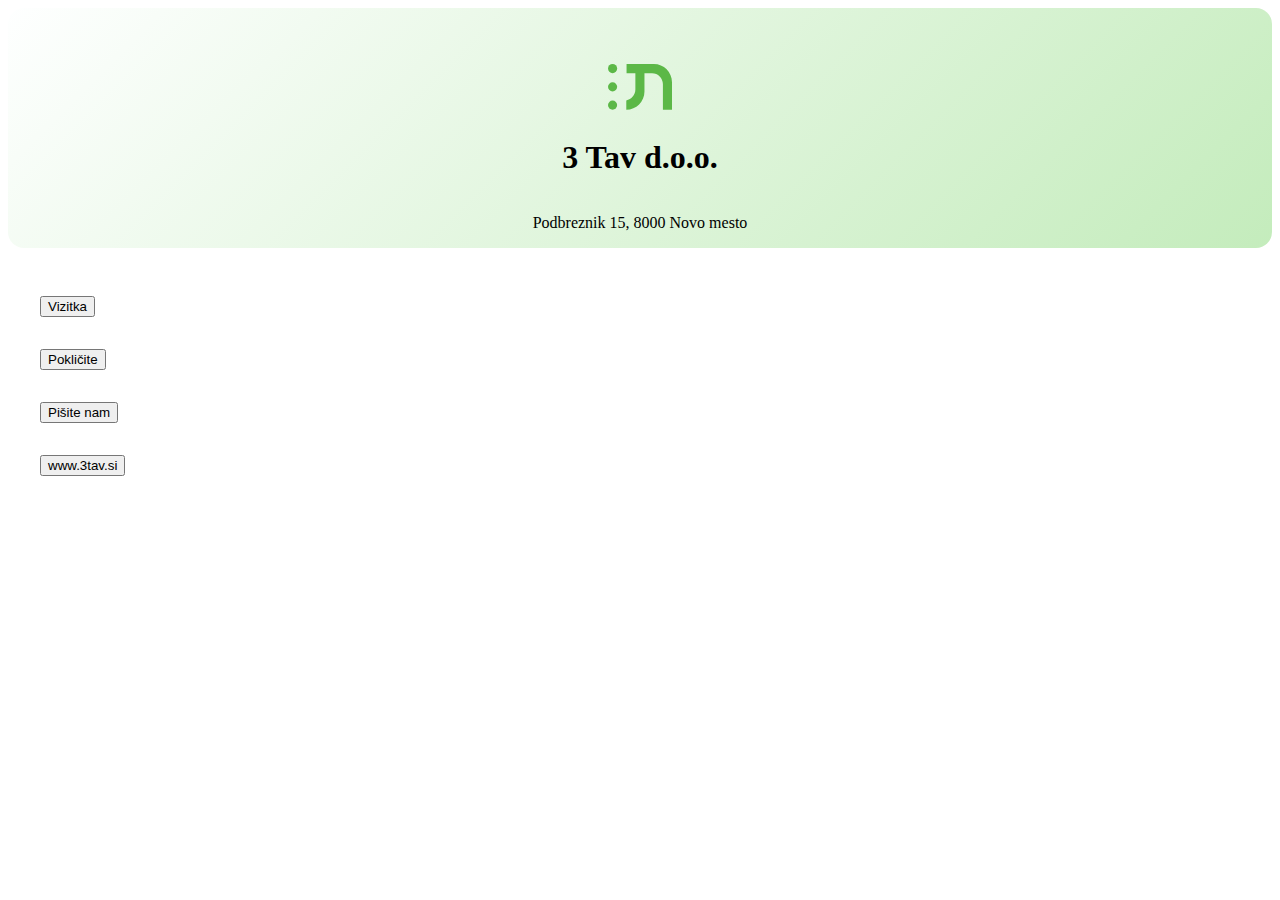
==== out/index.html @ 62d76f83 "initial commit, base content & design" ====
<!DOCTYPE html><!--[if lt IE 7]><html class="no-js lt-ie9 lt-ie8 lt-ie7"><![endif]--><!--[if IE 7]><html class="no-js lt-ie9 lt-ie8"><![endif]--><!--[if IE 8]><html class="no-js lt-ie9"><![endif]--><html><head><meta charset="utf-8"><meta http-equiv="X-UA-Compatible" content="IE=edge"><link rel="canonical" href="https://www.3tav.si/"><title>3 Tav d.o.o.</title><meta name="description" content="Informacijske rešitve za učinkovito vodenje podjetja"><meta name="viewport" content="width=device-width,initial-scale=1"><link rel="stylesheet" href="water.min.css"></head><body style="display:flex;align-items:stretch;flex-direction:column"><header style="display:flex;align-items:center;flex-direction:column;border-radius:1em;background-image:linear-gradient(135deg,#feffff,#c4ecbc)"><svg style="margin:2em 0 -1em;background-color:var(--background-body);padding:1.5em 1em;border-width:0;border-radius:5em;overflow:visible" width="64" xmlns="http://www.w3.org/2000/svg" viewBox="0 0 1280 914.29"><defs></defs><path fill="#5cb847" d="M916.45,0H371.13V182.86h176.36v329.14c0,108.72-78.62,198.92-181.77,216.34v185.95c200.78,0,363.55-163.74,363.55-365.71V182.86h150.83c120.47,0,218.13,98.24,218.13,219.43V914.29h181.77V365.71C1280,163.74,1117.23,0,916.45,0Z"/><circle fill="#5cb847" class="cls-1" cx="91.43" cy="91.79" r="91.43"/><circle fill="#5cb847" class="cls-1" cx="91.43" cy="457.25" r="91.43"/><circle fill="#5cb847" class="cls-1" cx="91.43" cy="822.49" r="91.43"/></svg><h1>3 Tav d.o.o.</h1><p>Podbreznik 15, 8000 Novo mesto</p></header><article style="display:flex;align-items:stretch;flex-direction:column;padding:2em"><p><a href="3Tav.vcf"><button>Vizitka</button></a></p><p><a href="tel:+38672927080"><button>Pokličite</button></a></p><p><a href="mailto:info@3tav.si"><button>Pišite nam</button></a></p><p><a href="https://www.3tav.si/"><button>www.3tav.si</button></a></p></article></body></html>
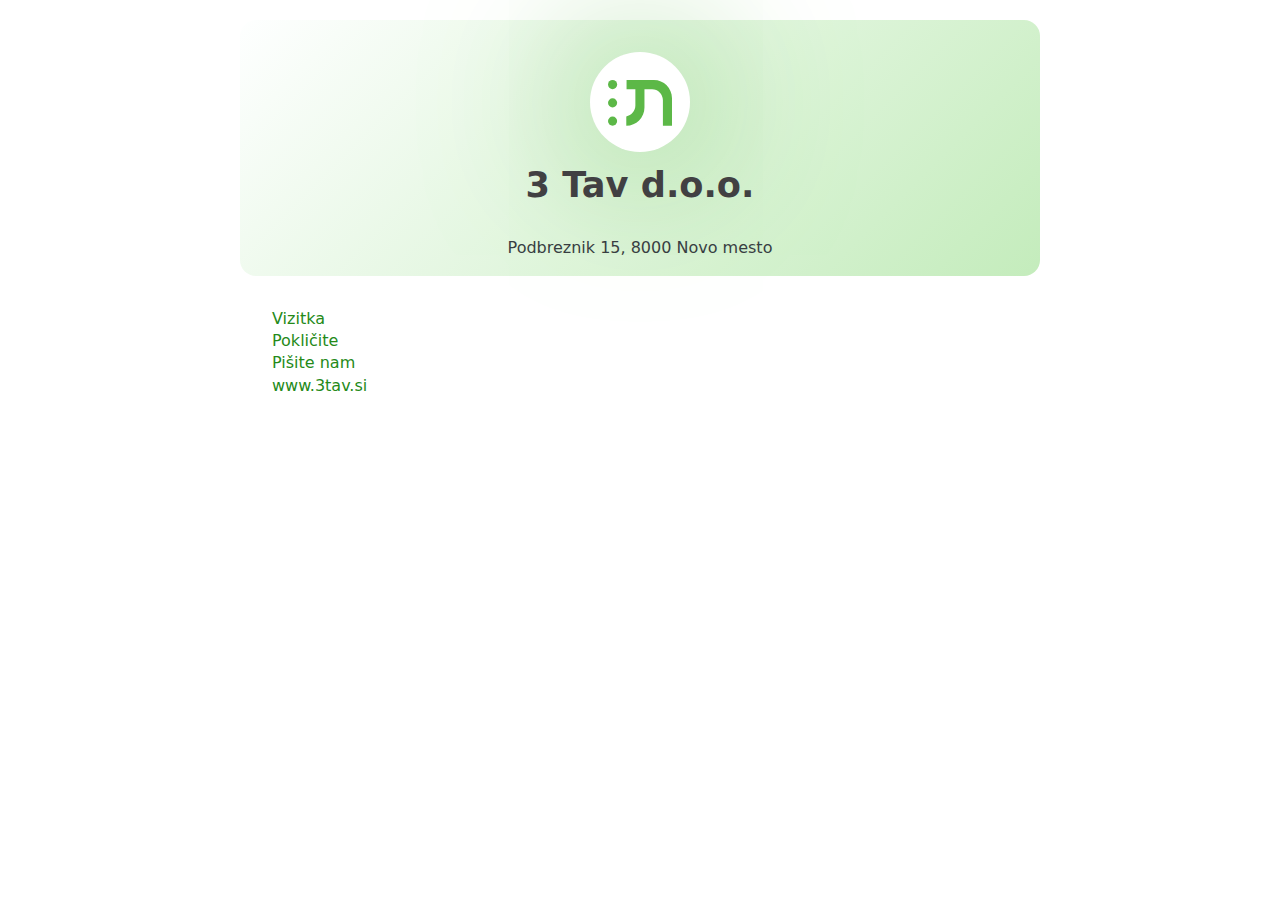
==== commit 6bdf8e26: "validate code, cleanup" ====
--- a/out/index.html
+++ b/out/index.html
@@ -1 +1 @@
-<!DOCTYPE html><!--[if lt IE 7]><html class="no-js lt-ie9 lt-ie8 lt-ie7"><![endif]--><!--[if IE 7]><html class="no-js lt-ie9 lt-ie8"><![endif]--><!--[if IE 8]><html class="no-js lt-ie9"><![endif]--><html><head><meta charset="utf-8"><meta http-equiv="X-UA-Compatible" content="IE=edge"><link rel="canonical" href="https://www.3tav.si/"><title>3 Tav d.o.o.</title><meta name="description" content="Informacijske rešitve za učinkovito vodenje podjetja"><meta name="viewport" content="width=device-width,initial-scale=1"><link rel="stylesheet" href="water.min.css"></head><body style="display:flex;align-items:stretch;flex-direction:column"><header style="display:flex;align-items:center;flex-direction:column;border-radius:1em;background-image:linear-gradient(135deg,#feffff,#c4ecbc)"><svg style="margin:2em 0 -1em;background-color:var(--background-body);padding:1.5em 1em;border-width:0;border-radius:5em;overflow:visible" width="64" xmlns="http://www.w3.org/2000/svg" viewBox="0 0 1280 914.29"><defs></defs><path fill="#5cb847" d="M916.45,0H371.13V182.86h176.36v329.14c0,108.72-78.62,198.92-181.77,216.34v185.95c200.78,0,363.55-163.74,363.55-365.71V182.86h150.83c120.47,0,218.13,98.24,218.13,219.43V914.29h181.77V365.71C1280,163.74,1117.23,0,916.45,0Z"/><circle fill="#5cb847" class="cls-1" cx="91.43" cy="91.79" r="91.43"/><circle fill="#5cb847" class="cls-1" cx="91.43" cy="457.25" r="91.43"/><circle fill="#5cb847" class="cls-1" cx="91.43" cy="822.49" r="91.43"/></svg><h1>3 Tav d.o.o.</h1><p>Podbreznik 15, 8000 Novo mesto</p></header><article style="display:flex;align-items:stretch;flex-direction:column;padding:2em"><p><a href="3Tav.vcf"><button>Vizitka</button></a></p><p><a href="tel:+38672927080"><button>Pokličite</button></a></p><p><a href="mailto:info@3tav.si"><button>Pišite nam</button></a></p><p><a href="https://www.3tav.si/"><button>www.3tav.si</button></a></p></article></body></html>+<!DOCTYPE html><html lang="sl-SI"><head><meta charset="utf-8"><meta http-equiv="X-UA-Compatible" content="IE=edge"><link rel="canonical" href="https://www.3tav.si/"><title>3 Tav d.o.o.</title><meta name="description" content="Informacijske rešitve za učinkovito vodenje podjetja"><meta name="viewport" content="width=device-width,initial-scale=1"><link rel="stylesheet" href="water.min.css"></head><body style="display:flex;align-items:stretch;flex-direction:column"><header style="display:flex;align-items:center;flex-direction:column;border-radius:1em;background-image:linear-gradient(135deg,#feffff,#c4ecbc)"><span style="margin:2em 0 -1em;background-color:var(--background-body);box-shadow:0 0 10em var(--focus);border-radius:5em;width:100px;height:100px"><svg style="padding:28px 18px" width="64" xmlns="http://www.w3.org/2000/svg" viewBox="0 0 1280 914.29"><defs></defs><path fill="#5cb847" d="M916.45,0H371.13V182.86h176.36v329.14c0,108.72-78.62,198.92-181.77,216.34v185.95c200.78,0,363.55-163.74,363.55-365.71V182.86h150.83c120.47,0,218.13,98.24,218.13,219.43V914.29h181.77V365.71C1280,163.74,1117.23,0,916.45,0Z"/><circle fill="#5cb847" class="cls-1" cx="91.43" cy="91.79" r="91.43"/><circle fill="#5cb847" class="cls-1" cx="91.43" cy="457.25" r="91.43"/><circle fill="#5cb847" class="cls-1" cx="91.43" cy="822.49" r="91.43"/></svg></span><h1>3 Tav d.o.o.</h1><p>Podbreznik 15, 8000 Novo mesto</p></header><div style="display:flex;align-items:stretch;flex-direction:column;padding:2em"><a href="3Tav.vcf">Vizitka</a><a href="tel:+38672927080">Pokličite</a><a href="mailto:info@3tav.si">Pišite nam</a><a href="https://www.3tav.si/">www.3tav.si</a></div></body></html>--- a/out/water.min.css
+++ b/out/water.min.css
@@ -0,0 +1 @@
+:root{--background-body:#fff;--background:#efefef;--background-alt:#f7f7f7;--selection:#b1dca2;--text-main:#383e42;--text-bright:#414042;--text-muted:#70777f;--links:#258a19;--focus:#5ab847;--border:#009f87;--code:#000;--animation-duration:0.1s;--button-base:#007d97;--button-hover:#5ab847;--scrollbar-thumb:#c4e4b8;--scrollbar-thumb-hover:var(--button-hover);--form-placeholder:#949494;--form-text:#fff;--variable:#39a33c;--highlight:#ff0;--select-arrow:url("data:image/svg+xml;charset=utf-8,%3Csvg xmlns='http://www.w3.org/2000/svg' height='63' width='117' fill='%23161f27'%3E%3Cpath d='M115 2c-1-2-4-2-5 0L59 53 7 2a4 4 0 00-5 5l54 54 2 2 3-2 54-54c2-1 2-4 0-5z'/%3E%3C/svg%3E")}@media (prefers-color-scheme:dark){:root{--background-body:#414042;--background:#161f27;--background-alt:#1a242f;--selection:#258a19;--text-main:#dbdbdb;--text-bright:#fff;--text-muted:#a9b1ba;--links:#5ab847;--focus:#b1dca2;--border:#003600;--code:#ffbe85;--animation-duration:0.1s;--button-base:#258a19;--button-hover:#5ab847;--scrollbar-thumb:var(--button-hover);--scrollbar-thumb-hover:#000;--form-placeholder:#a9a9a9;--form-text:#fff;--variable:#d941e2;--highlight:#efdb43;--select-arrow:url("data:image/svg+xml;charset=utf-8,%3Csvg xmlns='http://www.w3.org/2000/svg' height='63' width='117' fill='%23efefef'%3E%3Cpath d='M115 2c-1-2-4-2-5 0L59 53 7 2a4 4 0 00-5 5l54 54 2 2 3-2 54-54c2-1 2-4 0-5z'/%3E%3C/svg%3E")}}html{scrollbar-color:#c4e4b8 #fff;scrollbar-color:var(--scrollbar-thumb) var(--background-body);scrollbar-width:thin}@media (prefers-color-scheme:dark){html{scrollbar-color:#5ab847 #414042;scrollbar-color:var(--scrollbar-thumb) var(--background-body)}}body{font-family:system-ui,-apple-system,BlinkMacSystemFont,Segoe UI,Roboto,Oxygen,Ubuntu,Cantarell,Fira Sans,Droid Sans,Helvetica Neue,Segoe UI Emoji,Apple Color Emoji,Noto Color Emoji,sans-serif;line-height:1.4;max-width:800px;margin:20px auto;padding:0 10px;word-wrap:break-word;color:#383e42;color:var(--text-main);background:#fff;background:var(--background-body);text-rendering:optimizeLegibility}@media (prefers-color-scheme:dark){body{background:#414042;background:var(--background-body);color:#dbdbdb;color:var(--text-main)}}button{transition:background-color .1s linear,border-color .1s linear,color .1s linear,box-shadow .1s linear,transform .1s ease;transition:background-color var(--animation-duration) linear,border-color var(--animation-duration) linear,color var(--animation-duration) linear,box-shadow var(--animation-duration) linear,transform var(--animation-duration) ease}@media (prefers-color-scheme:dark){button{transition:background-color .1s linear,border-color .1s linear,color .1s linear,box-shadow .1s linear,transform .1s ease;transition:background-color var(--animation-duration) linear,border-color var(--animation-duration) linear,color var(--animation-duration) linear,box-shadow var(--animation-duration) linear,transform var(--animation-duration) ease}}input{transition:background-color .1s linear,border-color .1s linear,color .1s linear,box-shadow .1s linear,transform .1s ease;transition:background-color var(--animation-duration) linear,border-color var(--animation-duration) linear,color var(--animation-duration) linear,box-shadow var(--animation-duration) linear,transform var(--animation-duration) ease}@media (prefers-color-scheme:dark){input{transition:background-color .1s linear,border-color .1s linear,color .1s linear,box-shadow .1s linear,transform .1s ease;transition:background-color var(--animation-duration) linear,border-color var(--animation-duration) linear,color var(--animation-duration) linear,box-shadow var(--animation-duration) linear,transform var(--animation-duration) ease}}textarea{transition:background-color .1s linear,border-color .1s linear,color .1s linear,box-shadow .1s linear,transform .1s ease;transition:background-color var(--animation-duration) linear,border-color var(--animation-duration) linear,color var(--animation-duration) linear,box-shadow var(--animation-duration) linear,transform var(--animation-duration) ease}@media (prefers-color-scheme:dark){textarea{transition:background-color .1s linear,border-color .1s linear,color .1s linear,box-shadow .1s linear,transform .1s ease;transition:background-color var(--animation-duration) linear,border-color var(--animation-duration) linear,color var(--animation-duration) linear,box-shadow var(--animation-duration) linear,transform var(--animation-duration) ease}}h1{font-size:2.2em;margin-top:0}h1,h2,h3,h4,h5,h6{margin-bottom:12px;margin-top:24px}h1{color:#414042;color:var(--text-bright)}@media (prefers-color-scheme:dark){h1{color:#fff;color:var(--text-bright)}}h2{color:#414042;color:var(--text-bright)}@media (prefers-color-scheme:dark){h2{color:#fff;color:var(--text-bright)}}h3{color:#414042;color:var(--text-bright)}@media (prefers-color-scheme:dark){h3{color:#fff;color:var(--text-bright)}}h4{color:#414042;color:var(--text-bright)}@media (prefers-color-scheme:dark){h4{color:#fff;color:var(--text-bright)}}h5{color:#414042;color:var(--text-bright)}@media (prefers-color-scheme:dark){h5{color:#fff;color:var(--text-bright)}}h6{color:#414042;color:var(--text-bright)}@media (prefers-color-scheme:dark){h6{color:#fff;color:var(--text-bright)}}strong{color:#414042;color:var(--text-bright)}@media (prefers-color-scheme:dark){strong{color:#fff;color:var(--text-bright)}}b,h1,h2,h3,h4,h5,h6,strong,th{font-weight:600}q:after,q:before{content:none}blockquote{border-left:4px solid #5ab847;border-left:4px solid var(--focus);margin:1.5em 0;padding:.5em 1em;font-style:italic}@media (prefers-color-scheme:dark){blockquote{border-left:4px solid #b1dca2;border-left:4px solid var(--focus)}}q{border-left:4px solid #5ab847;border-left:4px solid var(--focus);margin:1.5em 0;padding:.5em 1em;font-style:italic}@media (prefers-color-scheme:dark){q{border-left:4px solid #b1dca2;border-left:4px solid var(--focus)}}blockquote>footer{font-style:normal;border:0}address,blockquote cite{font-style:normal}mark{background-color:#ff0;background-color:var(--highlight);border-radius:2px;padding:0 2px;color:#000}@media (prefers-color-scheme:dark){mark{background-color:#efdb43;background-color:var(--highlight)}}a>code,a>strong{color:inherit}button,input[type=button],input[type=checkbox],input[type=radio],input[type=range],input[type=reset],input[type=submit],select{cursor:pointer}input,select{display:block}[type=checkbox],[type=radio]{display:initial}input{color:#1d1d1d;color:var(--form-text);background-color:#efefef;background-color:var(--background);font-family:inherit;font-size:inherit;margin-right:6px;margin-bottom:6px;padding:17px;border:none;border-radius:6px;outline:none}@media (prefers-color-scheme:dark){input{background-color:#161f27;background-color:var(--background);color:#fff;color:var(--form-text)}}button{color:#1d1d1d;color:var(--form-text);background-color:#efefef;background-color:var(--background);font-family:inherit;font-size:1.1em;margin-right:6px;margin-bottom:6px;padding:17px;border:none;border-radius:6px;outline:none}@media (prefers-color-scheme:dark){button{background-color:#161f27;background-color:var(--background);color:#fff;color:var(--form-text)}}textarea{color:#1d1d1d;color:var(--form-text);background-color:#efefef;background-color:var(--background);font-family:inherit;font-size:inherit;margin-right:6px;margin-bottom:6px;padding:17px;border:none;border-radius:6px;outline:none}@media (prefers-color-scheme:dark){textarea{background-color:#161f27;background-color:var(--background);color:#fff;color:var(--form-text)}}select{color:#1d1d1d;color:var(--form-text);background-color:#efefef;background-color:var(--background);font-family:inherit;font-size:inherit;margin-right:6px;margin-bottom:6px;padding:17px;border:none;border-radius:6px;outline:none}@media (prefers-color-scheme:dark){select{background-color:#161f27;background-color:var(--background);color:#fff;color:var(--form-text)}}button{background-color:#88ca75;background-color:var(--button-base);background-image:linear-gradient(135deg, #425a75, #007d97, #414042);padding-right:30px;padding-left:30px}@media (prefers-color-scheme:dark){button{background-color:#258a19;background-color:var(--button-base)}}input[type=submit]{background-color:#88ca75;background-color:var(--button-base);padding-right:30px;padding-left:30px}@media (prefers-color-scheme:dark){input[type=submit]{background-color:#258a19;background-color:var(--button-base)}}input[type=reset]{background-color:#88ca75;background-color:var(--button-base);padding-right:30px;padding-left:30px}@media (prefers-color-scheme:dark){input[type=reset]{background-color:#258a19;background-color:var(--button-base)}}input[type=button]{background-color:#88ca75;background-color:var(--button-base);padding-right:30px;padding-left:30px}@media (prefers-color-scheme:dark){input[type=button]{background-color:#258a19;background-color:var(--button-base)}}button:hover{background:#b1dca2;background:var(--button-hover)}@media (prefers-color-scheme:dark){button:hover{background:#5ab847;background:var(--button-hover)}}input[type=submit]:hover{background:#b1dca2;background:var(--button-hover)}@media (prefers-color-scheme:dark){input[type=submit]:hover{background:#5ab847;background:var(--button-hover)}}input[type=reset]:hover{background:#b1dca2;background:var(--button-hover)}@media (prefers-color-scheme:dark){input[type=reset]:hover{background:#5ab847;background:var(--button-hover)}}input[type=button]:hover{background:#b1dca2;background:var(--button-hover)}@media (prefers-color-scheme:dark){input[type=button]:hover{background:#5ab847;background:var(--button-hover)}}input[type=color]{min-height:2rem;padding:8px;cursor:pointer}input[type=checkbox],input[type=radio]{height:1em;width:1em}input[type=radio]{border-radius:100%}input{vertical-align:top}label{vertical-align:middle;margin-bottom:4px;display:inline-block}button,input:not([type=checkbox]):not([type=radio]),input[type=range],select,textarea{-webkit-appearance:none}textarea{display:block;margin-right:0;box-sizing:border-box;resize:vertical}textarea:not([cols]){width:100%}textarea:not([rows]){min-height:40px;height:140px}select{background:#efefef url("data:image/svg+xml;charset=utf-8,%3Csvg xmlns='http://www.w3.org/2000/svg' height='63' width='117' fill='%23161f27'%3E%3Cpath d='M115 2c-1-2-4-2-5 0L59 53 7 2a4 4 0 00-5 5l54 54 2 2 3-2 54-54c2-1 2-4 0-5z'/%3E%3C/svg%3E") calc(100% - 12px) 50%/12px no-repeat;background:var(--background) var(--select-arrow) calc(100% - 12px) 50%/12px no-repeat;padding-right:35px}@media (prefers-color-scheme:dark){select{background:#161f27 url("data:image/svg+xml;charset=utf-8,%3Csvg xmlns='http://www.w3.org/2000/svg' height='63' width='117' fill='%23efefef'%3E%3Cpath d='M115 2c-1-2-4-2-5 0L59 53 7 2a4 4 0 00-5 5l54 54 2 2 3-2 54-54c2-1 2-4 0-5z'/%3E%3C/svg%3E") calc(100% - 12px) 50%/12px no-repeat;background:var(--background) var(--select-arrow) calc(100% - 12px) 50%/12px no-repeat}}select::-ms-expand{display:none}select[multiple]{padding-right:10px;background-image:none;overflow-y:auto}input:focus{box-shadow:0 0 0 2px #5ab847;box-shadow:0 0 0 2px var(--focus)}@media (prefers-color-scheme:dark){input:focus{box-shadow:0 0 0 2px #b1dca2;box-shadow:0 0 0 2px var(--focus)}}select:focus{box-shadow:0 0 0 2px #5ab847;box-shadow:0 0 0 2px var(--focus)}@media (prefers-color-scheme:dark){select:focus{box-shadow:0 0 0 2px #b1dca2;box-shadow:0 0 0 2px var(--focus)}}button:focus{box-shadow:0 0 0 2px #5ab847;box-shadow:0 0 0 2px var(--focus)}@media (prefers-color-scheme:dark){button:focus{box-shadow:0 0 0 2px #b1dca2;box-shadow:0 0 0 2px var(--focus)}}textarea:focus{box-shadow:0 0 0 2px #5ab847;box-shadow:0 0 0 2px var(--focus)}@media (prefers-color-scheme:dark){textarea:focus{box-shadow:0 0 0 2px #b1dca2;box-shadow:0 0 0 2px var(--focus)}}button:active,input[type=button]:active,input[type=checkbox]:active,input[type=radio]:active,input[type=range]:active,input[type=reset]:active,input[type=submit]:active{transform:translateY(2px)}button:disabled,input:disabled,select:disabled,textarea:disabled{cursor:not-allowed;opacity:.5}::-moz-placeholder{color:#949494;color:var(--form-placeholder)}:-ms-input-placeholder{color:#949494;color:var(--form-placeholder)}::-ms-input-placeholder{color:#949494;color:var(--form-placeholder)}::placeholder{color:#949494;color:var(--form-placeholder)}@media (prefers-color-scheme:dark){::-moz-placeholder{color:#a9a9a9;color:var(--form-placeholder)}:-ms-input-placeholder{color:#a9a9a9;color:var(--form-placeholder)}::-ms-input-placeholder{color:#a9a9a9;color:var(--form-placeholder)}::placeholder{color:#a9a9a9;color:var(--form-placeholder)}}fieldset{border:1px solid #5ab847;border:1px solid var(--focus);border-radius:6px;margin:0 0 12px;padding:17px}@media (prefers-color-scheme:dark){fieldset{border:1px solid #b1dca2;border:1px solid var(--focus)}}legend{font-size:.9em;font-weight:600}input[type=range]{margin:10px 0;padding:17px 0;background:transparent}input[type=range]:focus{outline:none}input[type=range]::-webkit-slider-runnable-track{width:100%;height:9.5px;-webkit-transition:.2s;transition:.2s;background:#efefef;background:var(--background);border-radius:3px}@media (prefers-color-scheme:dark){input[type=range]::-webkit-slider-runnable-track{background:#161f27;background:var(--background)}}input[type=range]::-webkit-slider-thumb{box-shadow:0 1px 1px #000,0 0 1px #0d0d0d;height:20px;width:20px;border-radius:50%;background:#009f87;background:var(--border);-webkit-appearance:none;margin-top:-7px}@media (prefers-color-scheme:dark){input[type=range]::-webkit-slider-thumb{background:#003600;background:var(--border)}}input[type=range]:focus::-webkit-slider-runnable-track{background:#efefef;background:var(--background)}@media (prefers-color-scheme:dark){input[type=range]:focus::-webkit-slider-runnable-track{background:#161f27;background:var(--background)}}input[type=range]::-moz-range-track{width:100%;height:9.5px;-moz-transition:.2s;transition:.2s;background:#efefef;background:var(--background);border-radius:3px}@media (prefers-color-scheme:dark){input[type=range]::-moz-range-track{background:#161f27;background:var(--background)}}input[type=range]::-moz-range-thumb{box-shadow:1px 1px 1px #000,0 0 1px #0d0d0d;height:20px;width:20px;border-radius:50%;background:#009f87;background:var(--border)}@media (prefers-color-scheme:dark){input[type=range]::-moz-range-thumb{background:#003600;background:var(--border)}}input[type=range]::-ms-track{width:100%;height:9.5px;background:transparent;border-color:transparent;border-width:16px 0;color:transparent}input[type=range]::-ms-fill-lower{background:#efefef;background:var(--background);border:.2px solid #010101;border-radius:3px;box-shadow:1px 1px 1px #000,0 0 1px #0d0d0d}@media (prefers-color-scheme:dark){input[type=range]::-ms-fill-lower{background:#161f27;background:var(--background)}}input[type=range]::-ms-fill-upper{background:#efefef;background:var(--background);border:.2px solid #010101;border-radius:3px;box-shadow:1px 1px 1px #000,0 0 1px #0d0d0d}@media (prefers-color-scheme:dark){input[type=range]::-ms-fill-upper{background:#161f27;background:var(--background)}}input[type=range]::-ms-thumb{box-shadow:1px 1px 1px #000,0 0 1px #0d0d0d;border:1px solid #000;height:20px;width:20px;border-radius:50%;background:#009f87;background:var(--border)}@media (prefers-color-scheme:dark){input[type=range]::-ms-thumb{background:#003600;background:var(--border)}}input[type=range]:focus::-ms-fill-lower{background:#efefef;background:var(--background)}@media (prefers-color-scheme:dark){input[type=range]:focus::-ms-fill-lower{background:#161f27;background:var(--background)}}input[type=range]:focus::-ms-fill-upper{background:#efefef;background:var(--background)}@media (prefers-color-scheme:dark){input[type=range]:focus::-ms-fill-upper{background:#161f27;background:var(--background)}}a{display:flex;align-items: stretch;flex-direction: column;text-decoration:none;color:#258a19;color:var(--links)}@media (prefers-color-scheme:dark){a{color:#5ab847;color:var(--links)}}a:hover{text-decoration:underline}code{background:#efefef;background:var(--background);color:#000;color:var(--code);padding:2.5px 5px;border-radius:6px;font-size:1em}@media (prefers-color-scheme:dark){code{color:#ffbe85;color:var(--code);background:#161f27;background:var(--background)}}samp{background:#efefef;background:var(--background);color:#000;color:var(--code);padding:2.5px 5px;border-radius:6px;font-size:1em}@media (prefers-color-scheme:dark){samp{color:#ffbe85;color:var(--code);background:#161f27;background:var(--background)}}time{background:#efefef;background:var(--background);color:#000;color:var(--code);padding:2.5px 5px;border-radius:6px;font-size:1em}@media (prefers-color-scheme:dark){time{color:#ffbe85;color:var(--code);background:#161f27;background:var(--background)}}pre>code{padding:17px;display:block;overflow-x:auto}var{color:#39a33c;color:var(--variable);font-style:normal;font-family:monospace}@media (prefers-color-scheme:dark){var{color:#d941e2;color:var(--variable)}}kbd{background:#efefef;background:var(--background);border:1px solid #009f87;border:1px solid var(--border);border-radius:2px;color:#383e42;color:var(--text-main);padding:2px 4px}@media (prefers-color-scheme:dark){kbd{color:#dbdbdb;color:var(--text-main);border:1px solid #003600;border:1px solid var(--border);background:#161f27;background:var(--background)}}img,video{max-width:100%;height:auto}hr{border:none;border-top:1px solid #009f87;border-top:1px solid var(--border)}@media (prefers-color-scheme:dark){hr{border-top:1px solid #003600;border-top:1px solid var(--border)}}table{border-collapse:collapse;margin-bottom:10px;width:100%;table-layout:fixed}table caption,td,th{text-align:left}td,th{padding:6px;vertical-align:top;word-wrap:break-word}thead{border-bottom:1px solid #009f87;border-bottom:1px solid var(--border)}@media (prefers-color-scheme:dark){thead{border-bottom:1px solid #003600;border-bottom:1px solid var(--border)}}tfoot{border-top:1px solid #009f87;border-top:1px solid var(--border)}@media (prefers-color-scheme:dark){tfoot{border-top:1px solid #003600;border-top:1px solid var(--border)}}tbody tr:nth-child(2n){background-color:#efefef;background-color:var(--background)}@media (prefers-color-scheme:dark){tbody tr:nth-child(2n){background-color:#161f27;background-color:var(--background)}}tbody tr:nth-child(2n) button{background-color:#f7f7f7;background-color:var(--background-alt)}@media (prefers-color-scheme:dark){tbody tr:nth-child(2n) button{background-color:#1a242f;background-color:var(--background-alt)}}tbody tr:nth-child(2n) button:hover{background-color:#fff;background-color:var(--background-body)}@media (prefers-color-scheme:dark){tbody tr:nth-child(2n) button:hover{background-color:#414042;background-color:var(--background-body)}}::-webkit-scrollbar{height:10px;width:10px}::-webkit-scrollbar-track{background:#efefef;background:var(--background);border-radius:6px}@media (prefers-color-scheme:dark){::-webkit-scrollbar-track{background:#161f27;background:var(--background)}}::-webkit-scrollbar-thumb{background:#c4e4b8;background:var(--scrollbar-thumb);border-radius:6px}@media (prefers-color-scheme:dark){::-webkit-scrollbar-thumb{background:#5ab847;background:var(--scrollbar-thumb)}}::-webkit-scrollbar-thumb:hover{background:#b1dca2;background:var(--scrollbar-thumb-hover)}@media (prefers-color-scheme:dark){::-webkit-scrollbar-thumb:hover{background:#000;background:var(--scrollbar-thumb-hover)}}::-moz-selection{background-color:#b1dca2;background-color:var(--selection);color:#414042;color:var(--text-bright)}::selection{background-color:#b1dca2;background-color:var(--selection);color:#414042;color:var(--text-bright)}@media (prefers-color-scheme:dark){::-moz-selection{color:#fff;color:var(--text-bright)}::selection{color:#fff;color:var(--text-bright)}}@media (prefers-color-scheme:dark){::-moz-selection{background-color:#258a19;background-color:var(--selection)}::selection{background-color:#258a19;background-color:var(--selection)}}details{display:flex;flex-direction:column;align-items:flex-start;background-color:#f7f7f7;background-color:var(--background-alt);padding:17px 10px 0;margin:1em 0;border-radius:6px;overflow:hidden}@media (prefers-color-scheme:dark){details{background-color:#1a242f;background-color:var(--background-alt)}}details[open]{padding:17px}details>:last-child{margin-bottom:0}details[open] summary{margin-bottom:10px}summary{display:list-item;background-color:#efefef;background-color:var(--background);padding:17px;margin:-10px -10px 0;cursor:pointer;outline:none}@media (prefers-color-scheme:dark){summary{background-color:#161f27;background-color:var(--background)}}summary:focus,summary:hover{text-decoration:underline}details>:not(summary){margin-top:0}summary::-webkit-details-marker{color:#383e42;color:var(--text-main)}@media (prefers-color-scheme:dark){summary::-webkit-details-marker{color:#dbdbdb;color:var(--text-main)}}dialog{background-color:#f7f7f7;background-color:var(--background-alt);color:#383e42;color:var(--text-main);border-radius:6px;border:#009f87;border-color:var(--border);padding:17px 30px}@media (prefers-color-scheme:dark){dialog{border-color:#003600;border-color:var(--border);color:#dbdbdb;color:var(--text-main);background-color:#1a242f;background-color:var(--background-alt)}}dialog>header:first-child{background-color:#efefef;background-color:var(--background);border-radius:6px 6px 0 0;margin:-10px -30px 10px;padding:17px;text-align:center}@media (prefers-color-scheme:dark){dialog>header:first-child{background-color:#161f27;background-color:var(--background)}}dialog::-webkit-backdrop{background:rgba(0,0,0,.61);-webkit-backdrop-filter:blur(4px);backdrop-filter:blur(4px)}dialog::backdrop{background:rgba(0,0,0,.61);-webkit-backdrop-filter:blur(4px);backdrop-filter:blur(4px)}footer{border-top:1px solid #009f87;border-top:1px solid var(--border);padding-top:10px;color:#70777f;color:var(--text-muted)}@media (prefers-color-scheme:dark){footer{color:#a9b1ba;color:var(--text-muted);border-top:1px solid #003600;border-top:1px solid var(--border)}}body>footer{margin-top:40px}@media print{body,button,code,details,input,pre,summary,textarea{background-color:#fff}button,input,textarea{border:1px solid #000}body,button,code,footer,h1,h2,h3,h4,h5,h6,input,pre,strong,summary,textarea{color:#000}summary::marker{color:#000}summary::-webkit-details-marker{color:#000}tbody tr:nth-child(2n){background-color:#f2f2f2}a{color:#00f;text-decoration:underline}}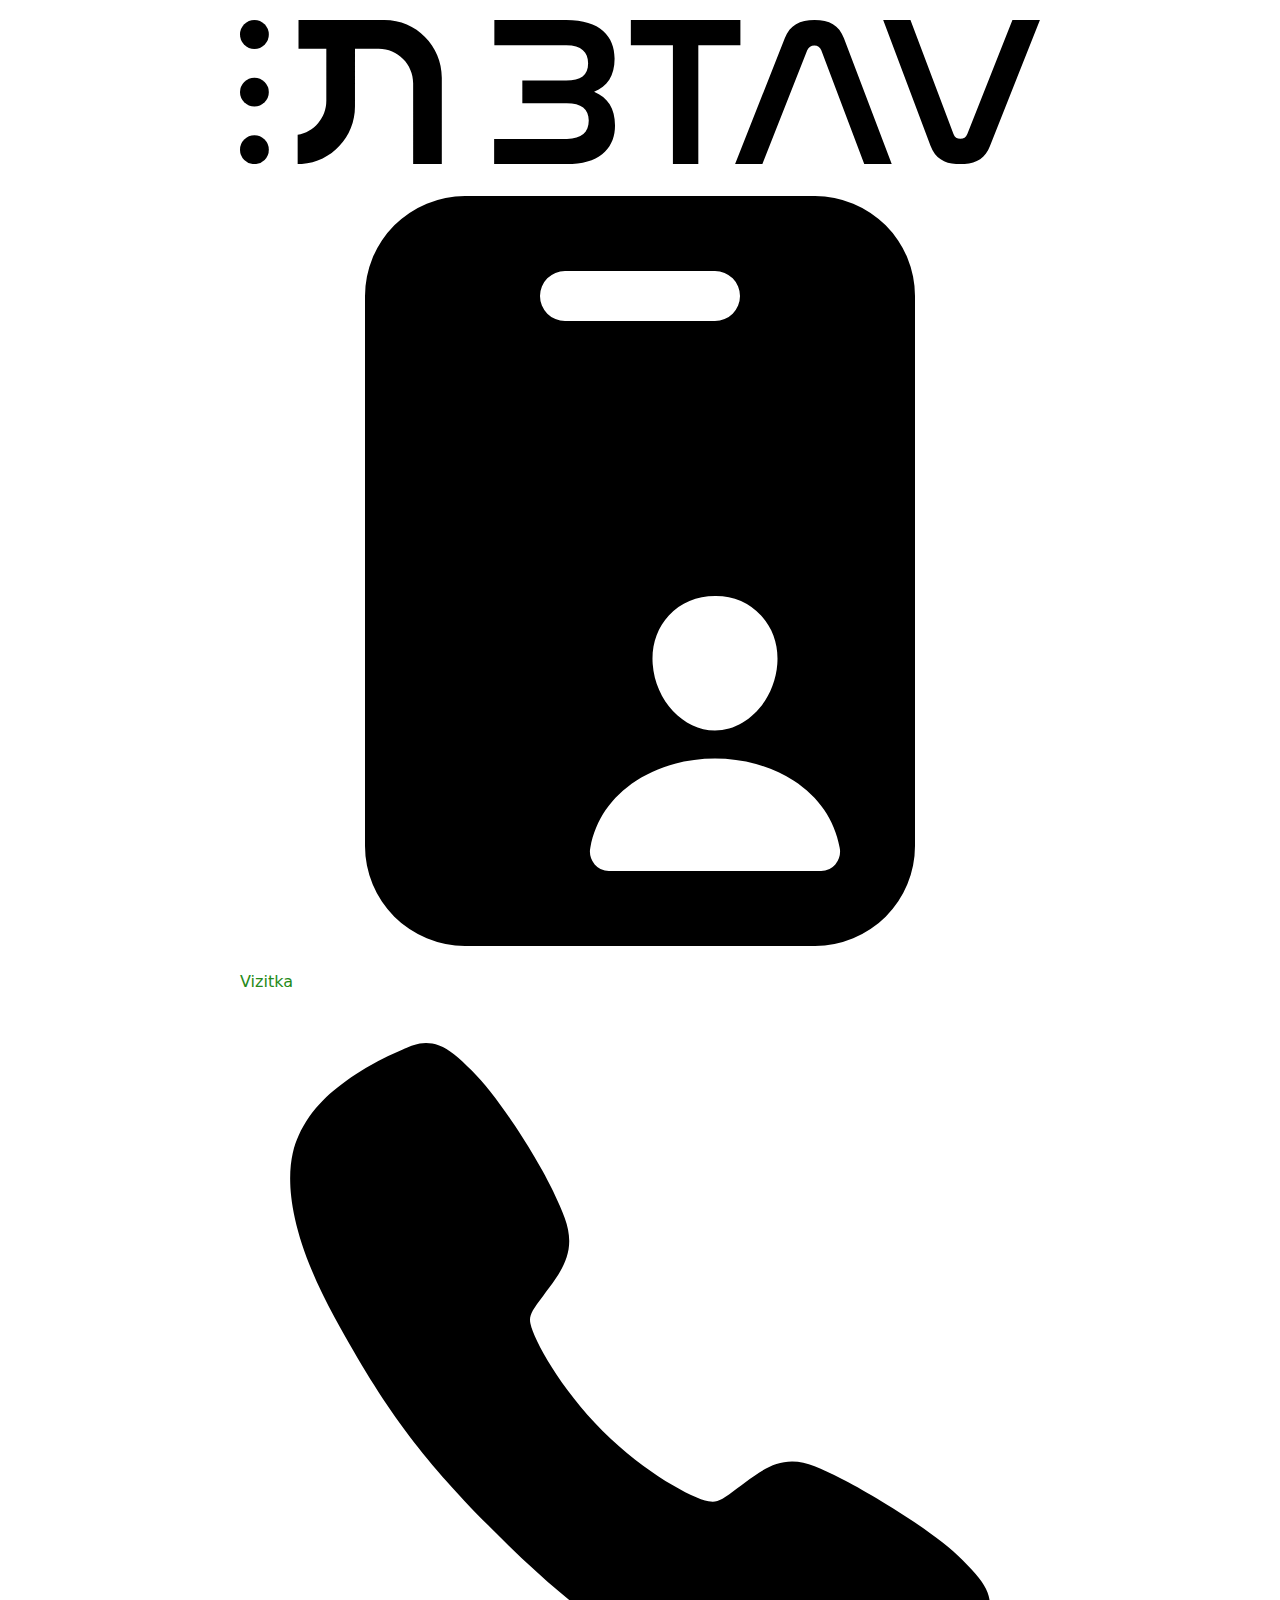
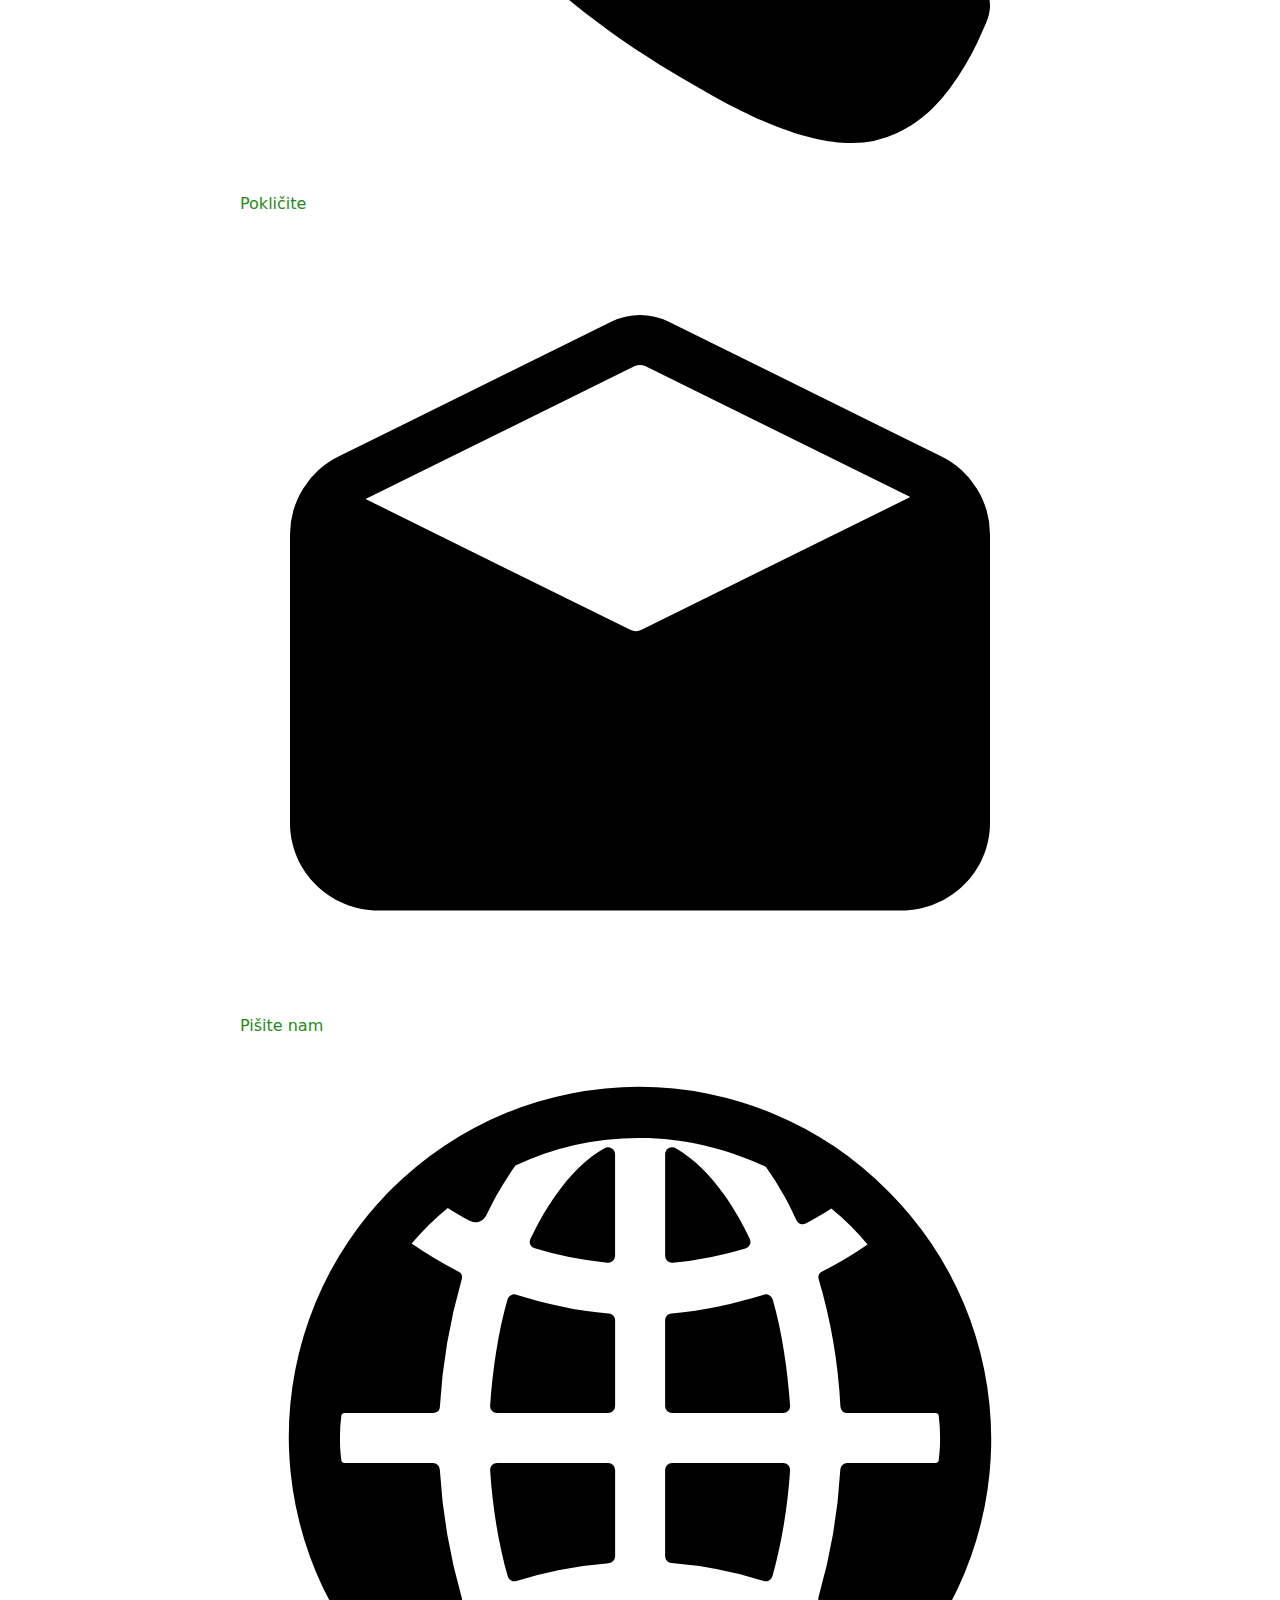
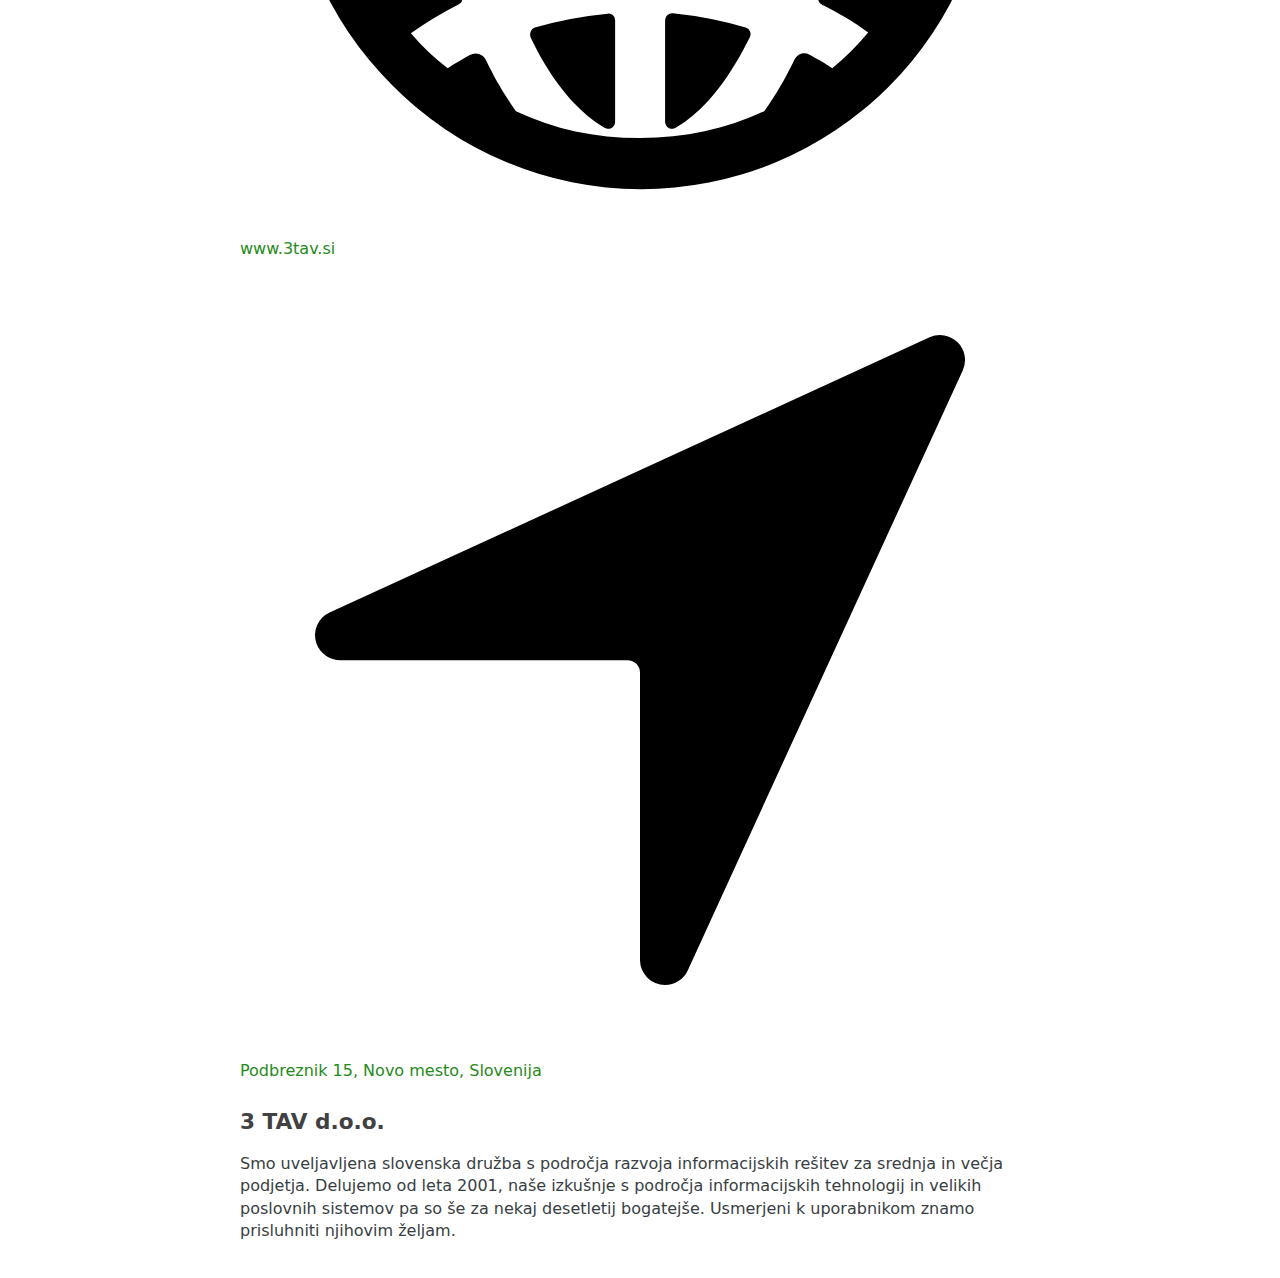
==== commit db4f9a3d: "dizajn update, opis" ====
--- a/out/index.html
+++ b/out/index.html
@@ -1 +1 @@
-<!DOCTYPE html><html lang="sl-SI"><head><meta charset="utf-8"><meta http-equiv="X-UA-Compatible" content="IE=edge"><link rel="canonical" href="https://www.3tav.si/"><title>3 Tav d.o.o.</title><meta name="description" content="Informacijske rešitve za učinkovito vodenje podjetja"><meta name="viewport" content="width=device-width,initial-scale=1"><link rel="stylesheet" href="water.min.css"></head><body style="display:flex;align-items:stretch;flex-direction:column"><header style="display:flex;align-items:center;flex-direction:column;border-radius:1em;background-image:linear-gradient(135deg,#feffff,#c4ecbc)"><span style="margin:2em 0 -1em;background-color:var(--background-body);box-shadow:0 0 10em var(--focus);border-radius:5em;width:100px;height:100px"><svg style="padding:28px 18px" width="64" xmlns="http://www.w3.org/2000/svg" viewBox="0 0 1280 914.29"><defs></defs><path fill="#5cb847" d="M916.45,0H371.13V182.86h176.36v329.14c0,108.72-78.62,198.92-181.77,216.34v185.95c200.78,0,363.55-163.74,363.55-365.71V182.86h150.83c120.47,0,218.13,98.24,218.13,219.43V914.29h181.77V365.71C1280,163.74,1117.23,0,916.45,0Z"/><circle fill="#5cb847" class="cls-1" cx="91.43" cy="91.79" r="91.43"/><circle fill="#5cb847" class="cls-1" cx="91.43" cy="457.25" r="91.43"/><circle fill="#5cb847" class="cls-1" cx="91.43" cy="822.49" r="91.43"/></svg></span><h1>3 Tav d.o.o.</h1><p>Podbreznik 15, 8000 Novo mesto</p></header><div style="display:flex;align-items:stretch;flex-direction:column;padding:2em"><a href="3Tav.vcf">Vizitka</a><a href="tel:+38672927080">Pokličite</a><a href="mailto:info@3tav.si">Pišite nam</a><a href="https://www.3tav.si/">www.3tav.si</a></div></body></html>+<!DOCTYPE html><html lang=sl-SI><meta charset=utf-8><meta content="IE=edge"http-equiv=X-UA-Compatible><link href=https://www.3tav.si/ rel=canonical><title>3 TAV d.o.o.</title><meta content="Informacijske rešitve za učinkovito vodenje podjetja"name=description><meta content="width=device-width,initial-scale=1"name=viewport><link href=water.min.css rel=stylesheet><body style=display:flex;align-items:stretch;flex-direction:column><header title="3 TAV d.o.o."><svg viewBox="0 0 1280 230.67"xmlns=http://www.w3.org/2000/svg id=logo><path d=M231.21,0H93.63V46.13h44.49v83.04c0,27.43-19.83,50.19-45.86,54.58v46.91c50.66,0,91.72-41.31,91.72-92.27V46.13h38.05c30.39,0,55.03,24.79,55.03,55.36V230.67h45.86V92.27C322.93,41.31,281.87,0,231.21,0Z class=cls-1 /><circle class=cls-1 cx=23.07 cy=23.16 r=23.07 /><circle class=cls-1 cx=23.07 cy=115.36 r=23.07 /><circle class=cls-1 cx=23.07 cy=207.51 r=23.07 /><path d=M522.18,0c54.33,0,77.23,26.31,77.23,61.85,0,27.34-11.62,44.08-32.81,52.97,21.87,9.23,33.49,26.31,33.49,53.99,0,34.52-22.55,61.85-76.89,61.85h-116.53v-40.32h116.53c23.58,0,34.86-10.93,34.86-29.39s-11.96-27.68-35.2-27.68h-71.08v-36.57h70.06c23.58,0,35.2-8.54,35.2-27.68,0-17.43-10.59-28.71-34.86-28.71h-115.16V0h115.16Z class=cls-2 /><polygon class=cls-2 points="800.72 0 800.72 40.32 733.39 40.32 733.39 230.67 692.73 230.67 692.73 40.32 625.41 40.32 625.41 0 800.72 0"/><path d=M835.79,230.67h-43.65L871.71,29.21c8.39-21.15,23.84-29.21,47.68-29.21s38.95,8.06,47.01,29.21l76.55,201.46h-43.98l-68.83-182.32c-2.02-5.37-5.71-7.72-11.08-7.72s-9.07,2.35-11.42,7.72l-71.85,182.32Z class=cls-2 /><path d=M1072.84,0l68.83,182.32c2.01,5.37,5.71,7.72,11.08,7.72s8.73-2.35,11.08-7.72L1236.01,0h43.99l-79.91,201.46c-8.39,21.15-23.84,29.21-47.34,29.21-22.16,0-39.28-7.05-47.68-29.21L1029.19,0h43.65Z class=cls-2 /></svg></header><section><a href=3Tav.vcf><svg viewBox="0 0 512 512"xmlns=http://www.w3.org/2000/svg class=ionicon><path d="M368 16H144a64.07 64.07 0 00-64 64v352a64.07 64.07 0 0064 64h224a64.07 64.07 0 0064-64V80a64.07 64.07 0 00-64-64zm-34.52 268.51c7.57 8.17 11.27 19.16 10.39 30.94C342.14 338.91 324.25 358 304 358s-38.17-19.09-39.88-42.55c-.86-11.9 2.81-22.91 10.34-31S292.4 272 304 272a39.65 39.65 0 0129.48 12.51zM192 80a16 16 0 0116-16h96a16 16 0 010 32h-96a16 16 0 01-16-16zm189 363.83a12.05 12.05 0 01-9.31 4.17H236.31a12.05 12.05 0 01-9.31-4.17 13 13 0 01-2.76-10.92c3.25-17.56 13.38-32.31 29.3-42.66C267.68 381.06 285.6 376 304 376s36.32 5.06 50.46 14.25c15.92 10.35 26.05 25.1 29.3 42.66a13 13 0 01-2.76 10.92z"/></svg> Vizitka</a> <a href=tel:+38672927080><svg viewBox="0 0 512 512"xmlns=http://www.w3.org/2000/svg class=ionicon><path d="M391 480c-19.52 0-46.94-7.06-88-30-49.93-28-88.55-53.85-138.21-103.38C116.91 298.77 93.61 267.79 61 208.45c-36.84-67-30.56-102.12-23.54-117.13C45.82 73.38 58.16 62.65 74.11 52a176.3 176.3 0 0128.64-15.2c1-.43 1.93-.84 2.76-1.21 4.95-2.23 12.45-5.6 21.95-2 6.34 2.38 12 7.25 20.86 16 18.17 17.92 43 57.83 52.16 77.43 6.15 13.21 10.22 21.93 10.23 31.71 0 11.45-5.76 20.28-12.75 29.81-1.31 1.79-2.61 3.5-3.87 5.16-7.61 10-9.28 12.89-8.18 18.05 2.23 10.37 18.86 41.24 46.19 68.51s57.31 42.85 67.72 45.07c5.38 1.15 8.33-.59 18.65-8.47 1.48-1.13 3-2.3 4.59-3.47 10.66-7.93 19.08-13.54 30.26-13.54h.06c9.73 0 18.06 4.22 31.86 11.18 18 9.08 59.11 33.59 77.14 51.78 8.77 8.84 13.66 14.48 16.05 20.81 3.6 9.53.21 17-2 22-.37.83-.78 1.74-1.21 2.75a176.49 176.49 0 01-15.29 28.58c-10.63 15.9-21.4 28.21-39.38 36.58A67.42 67.42 0 01391 480z"/></svg> Pokličite</a> <a href=mailto:info@3tav.si><svg viewBox="0 0 512 512"xmlns=http://www.w3.org/2000/svg class=ionicon><path d="M448.67 154.45L274.1 68.2a41.1 41.1 0 00-36.2 0L63.33 154.45A55.6 55.6 0 0032 204.53v184.61c0 30.88 25.42 56 56.67 56h334.66c31.25 0 56.67-25.12 56.67-56V204.53a55.6 55.6 0 00-31.33-50.08zM252.38 96.82a8.22 8.22 0 017.24 0L429 180.48l-172 85a8.22 8.22 0 01-7.24 0L80.35 181.81z"/></svg> Pišite nam</a> <a href=https://www.3tav.si/ class=alt><svg viewBox="0 0 512 512"xmlns=http://www.w3.org/2000/svg class=ionicon><path d="M340.75 344.49c5.91-20.7 9.82-44.75 11.31-67.84a4.41 4.41 0 00-4.46-4.65h-71.06a4.43 4.43 0 00-4.47 4.39v55.3a4.44 4.44 0 004.14 4.38 273.51 273.51 0 0159 11.39 4.45 4.45 0 005.54-2.97zM323.58 377.31a260.05 260.05 0 00-46.6-9.09 4.42 4.42 0 00-4.91 4.29v65.24a4.47 4.47 0 006.76 3.7c15.9-9.27 29-24.84 40.84-45.43 1.94-3.36 4.89-9.15 6.67-12.69a4.29 4.29 0 00-2.76-6.02zM235.29 368.4a256.85 256.85 0 00-46.56 8.82c-2.64.76-3.75 4.4-2.55 6.79 1.79 3.56 4 8.11 5.89 11.51 13 23 26.84 37.5 41.24 45.93a4.47 4.47 0 006.76-3.7v-65.27a4.16 4.16 0 00-4.78-4.08zM235.6 272h-71.06a4.41 4.41 0 00-4.46 4.64c1.48 23.06 5.37 47.16 11.26 67.84a4.46 4.46 0 005.59 3 272.2 272.2 0 0159-11.36 4.44 4.44 0 004.15-4.38V276.4a4.43 4.43 0 00-4.48-4.4zM277 143.78a235.8 235.8 0 0046.5-9.14 4.3 4.3 0 002.76-6c-1.79-3.57-4.27-8.68-6.17-12.09-12.29-22-26.14-37.35-41.24-46a4.48 4.48 0 00-6.76 3.7v65.23a4.43 4.43 0 004.91 4.3zM276.54 240h71.06a4.39 4.39 0 004.46-4.58c-1.48-22.77-5.27-47.8-11.16-68.22a4.46 4.46 0 00-5.59-2.95c-19 5.74-38.79 10.43-59.09 12a4.4 4.4 0 00-4.15 4.32v55.11a4.4 4.4 0 004.47 4.32zM233.31 70.56c-15.42 8.57-29.17 24.43-41.47 46.37-1.91 3.41-4.19 8.11-6 11.67a4.31 4.31 0 002.76 6 225.42 225.42 0 0046.54 9.17 4.43 4.43 0 004.91-4.29V74.26a4.49 4.49 0 00-6.74-3.7zM235.92 176.26c-20.3-1.55-40.11-6.24-59.09-12a4.46 4.46 0 00-5.59 2.95c-5.89 20.42-9.68 45.45-11.16 68.22a4.39 4.39 0 004.46 4.58h71.06a4.4 4.4 0 004.47-4.34v-55.09a4.4 4.4 0 00-4.15-4.32z"/><path d="M414.39 97.61A224 224 0 1097.61 414.39 224 224 0 10414.39 97.61zM176.6 430.85a219.08 219.08 0 01-12.48-19.66c-2-3.69-4.84-9.26-6.73-13.13a7.29 7.29 0 00-10.31-3.16c-4.3 2.41-10 5.72-14.13 8.43a147.29 147.29 0 01-23.57-22.43 248.83 248.83 0 0130.41-18.36c1.86-1 2.77-2.14 2.18-4.18a374.8 374.8 0 01-14.09-82.17 4.36 4.36 0 00-4.3-4.17H66.84a2 2 0 01-2-1.7A98.28 98.28 0 0164 256a96.27 96.27 0 01.86-14.29 2 2 0 012-1.7h56.74c2.29 0 4.17-1.32 4.29-3.63a372.71 372.71 0 0114-81.83 4.36 4.36 0 00-2.19-5.11 260.63 260.63 0 01-29.84-17.9 169.82 169.82 0 0123.14-22.8c4.08 2.68 9.4 5.71 13.66 8.11a7.89 7.89 0 0011-3.42c1.88-3.87 4-8.18 6.06-11.88a221.93 221.93 0 0112.54-19.91A185 185 0 01256 64c28.94 0 55.9 7 80.53 18.46a202.23 202.23 0 0112 19c2.59 4.66 5.34 10.37 7.66 15.32a4.29 4.29 0 005.92 1.94c5.38-2.91 11.21-6.26 16.34-9.63a171.36 171.36 0 0123.2 23 244.89 244.89 0 01-29.06 17.31 4.35 4.35 0 00-2.18 5.12 348.68 348.68 0 0113.85 81.4 4.33 4.33 0 004.3 4.12l56.62-.07a2 2 0 012 1.7 117.46 117.46 0 010 28.62 2 2 0 01-2 1.72h-56.67a4.35 4.35 0 00-4.3 4.17 367.4 367.4 0 01-13.87 81.3 4.45 4.45 0 002.19 5.19c5 2.59 10.57 5.48 15.37 8.42s9.55 6.08 14.13 9.34a172.73 172.73 0 01-23 22.93c-2.44-1.61-5.34-3.44-7.84-4.94-1.72-1-4.89-2.77-6.65-3.76-3.82-2.14-7.88-.54-9.79 3.4s-4.83 9.59-6.87 13.25a212.42 212.42 0 01-12.35 19.53C310.91 442.37 284.94 448 256 448s-54.77-5.63-79.4-17.15z"/></svg> www.3tav.si</a> <a href=https://maps.app.goo.gl/WtARqA9GohgiLNpc6 class=alt><svg viewBox="0 0 512 512"xmlns=http://www.w3.org/2000/svg class=ionicon><path d="M272 464a16 16 0 01-16-16.42V264.13a8 8 0 00-8-8H64.41a16.31 16.31 0 01-15.49-10.65 16 16 0 018.41-19.87l384-176.15a16 16 0 0121.22 21.19l-176 384A16 16 0 01272 464z"/></svg> Podbreznik 15, Novo mesto, Slovenija</a></section><div class=intro><h1 style=font-size:1.35em;margin-bottom:0>3 TAV d.o.o.</h1><p>Smo uveljavljena slovenska družba s področja razvoja informacijskih rešitev za srednja in večja podjetja. Delujemo od leta 2001, naše izkušnje s področja informacijskih tehnologij in velikih poslovnih sistemov pa so še za nekaj desetletij bogatejše. Usmerjeni k uporabnikom znamo prisluhniti njihovim željam.</div>